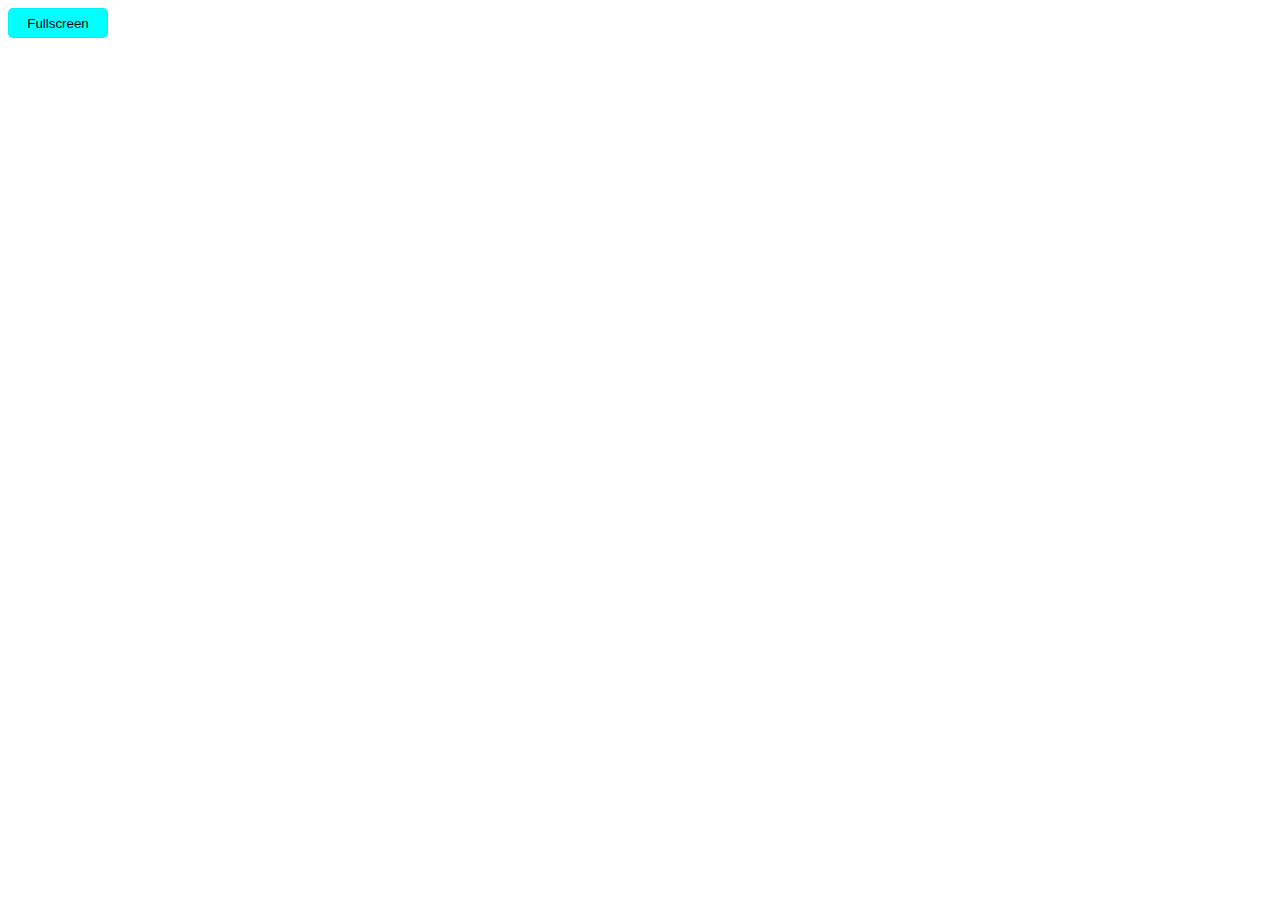
==== index.html @ aa5482d6 "Fullscreen button update and separeted files" ====
<!DOCTYPE html>
<html>
    <head>
        <meta charset="utf-8">
        <title>Clock</title>

        <link rel="stylesheet" href="./style.css">
    </head>
    <body onload="checkState();">
        <button onclick="changeState();">Fullscreen</button>


        <script src="./javascript.js" async defer></script>
    </body>
</html>
---- style.css ----
button{
    background-color: cyan;
    border: 1px solid rgba(1, 236, 236, 0.7);
    border-radius: 5px;
    
    width: 100px;
    height: 30px;
}
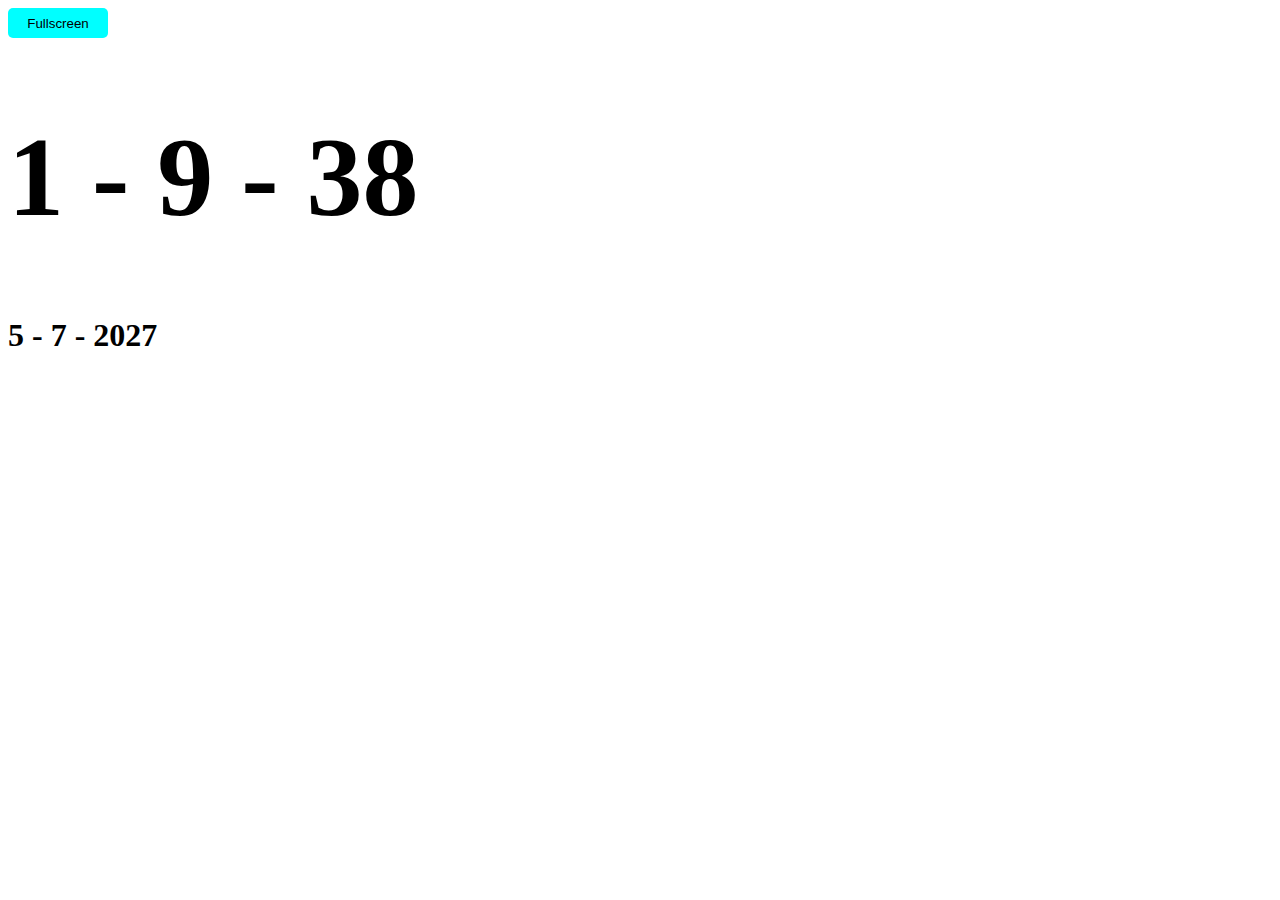
==== commit e9ca395c: "Time" ====
--- a/index.html
+++ b/index.html
@@ -6,9 +6,11 @@
 
         <link rel="stylesheet" href="./style.css">
     </head>
-    <body onload="checkState();">
-        <button onclick="changeState();">Fullscreen</button>
-
+    <body onload="updateTime();">
+        <button id = "fullscreenButton" onclick = "changeState();">Fullscreen</button>
+        
+        <h1 id = "fineDate">h - m - s</h1>
+        <h2 id = "date">dd - mm - yyyy</h2>
 
         <script src="./javascript.js" async defer></script>
     </body>
--- a/style.css
+++ b/style.css
@@ -1,8 +1,18 @@
 button{
     background-color: cyan;
-    border: 1px solid rgba(1, 236, 236, 0.7);
+    border: 1px solid rgba(0, 255, 255, 0.7);
     border-radius: 5px;
     
     width: 100px;
     height: 30px;
+}
+
+h1{
+    margin-left: auto;
+    font-size: 700%;
+}
+
+h2{
+    margin-left: auto;
+    font-size: 200%;
 }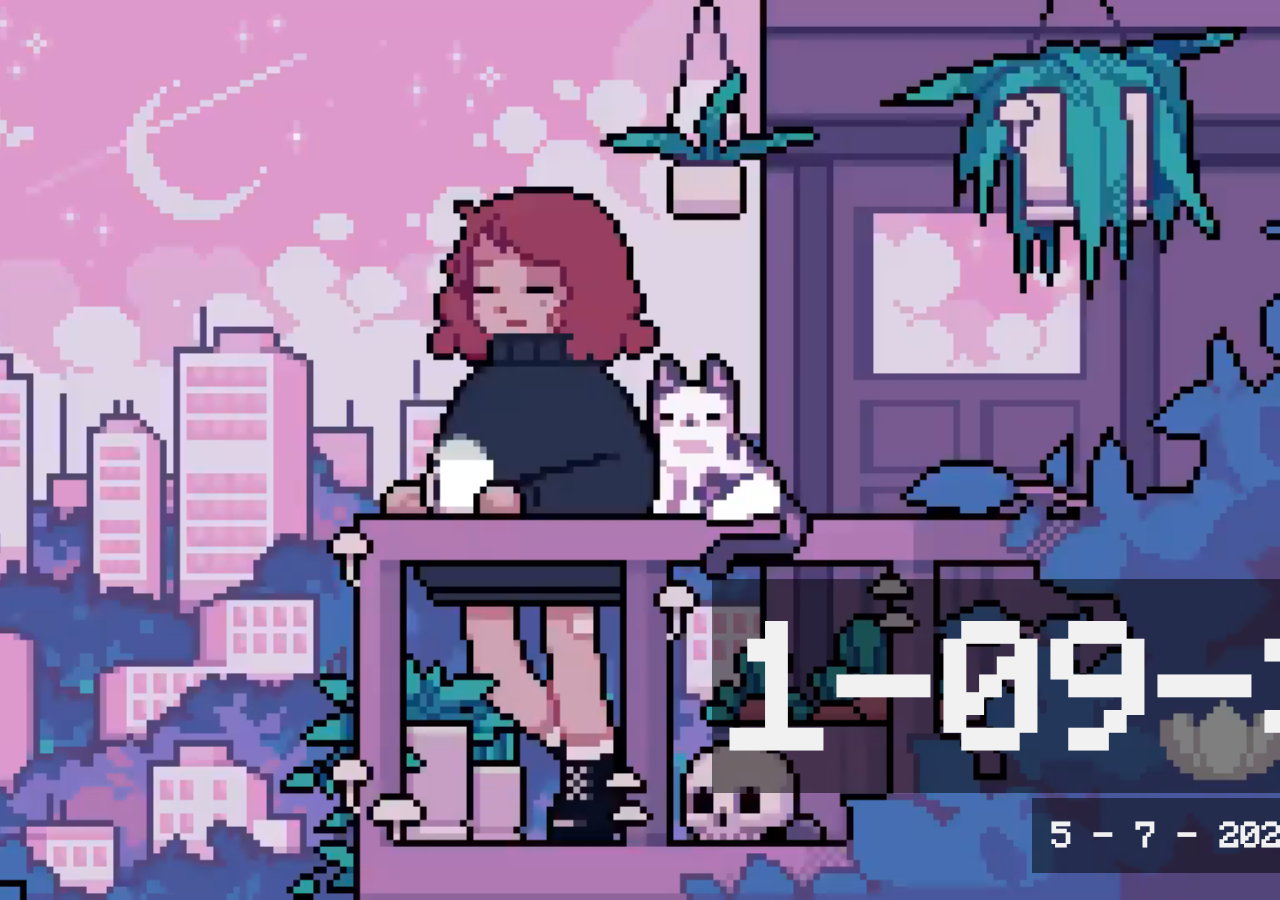
==== commit a204d53b: "Finished site for Pc" ====
--- a/index.html
+++ b/index.html
@@ -7,10 +7,14 @@
         <link rel="stylesheet" href="./style.css">
     </head>
     <body onload="updateTime();">
-        <button id = "fullscreenButton" onclick = "changeState();">Fullscreen</button>
+        <video autoplay muted loop id="myVideo">
+            <source src="./background/video/lofiCityStuff.mp4" type="video/mp4">
+        </video>
+
+        <!-- <button id = "fullscreenButton" class="content" onclick = "changeState();">Fullscreen</button> -->
         
-        <h1 id = "fineDate">h - m - s</h1>
-        <h2 id = "date">dd - mm - yyyy</h2>
+        <h1 id = "fineDate" class="content">h - m - s</h1>
+        <h2 id = "date" class="content">dd - mm - yyyy</h2>
 
         <script src="./javascript.js" async defer></script>
     </body>
--- a/style.css
+++ b/style.css
@@ -1,3 +1,9 @@
+@font-face {
+    font-family: "Monocraft";
+    src: url(./fonts/Monocraft.ttf) format("truetype");
+    font-style: normal;
+}
+
 button{
     background-color: cyan;
     border: 1px solid rgba(0, 255, 255, 0.7);
@@ -8,11 +14,34 @@
 }
 
 h1{
-    margin-left: auto;
-    font-size: 700%;
+    font-family: 'monocraft';
+    
+    margin-left: 55%;
+    font-size: 1000%;
 }
 
 h2{
-    margin-left: auto;
+    font-family: 'monocraft';
+
+    margin-left:80%;
     font-size: 200%;
+}
+
+/* Style the video: 100% width and height to cover the entire window */
+#myVideo {
+    position: fixed;
+    right: 0;
+    bottom: 0;
+    min-width: 100%;
+    min-height: 100%;
+}
+  
+/* Add some content at the bottom of the video/page */
+.content {
+    position: fixed;
+    bottom: 0;
+    background: rgba(0, 0, 0, 0.5);
+    color: #f1f1f1;
+    width: 100%;
+    padding: 20px;
 }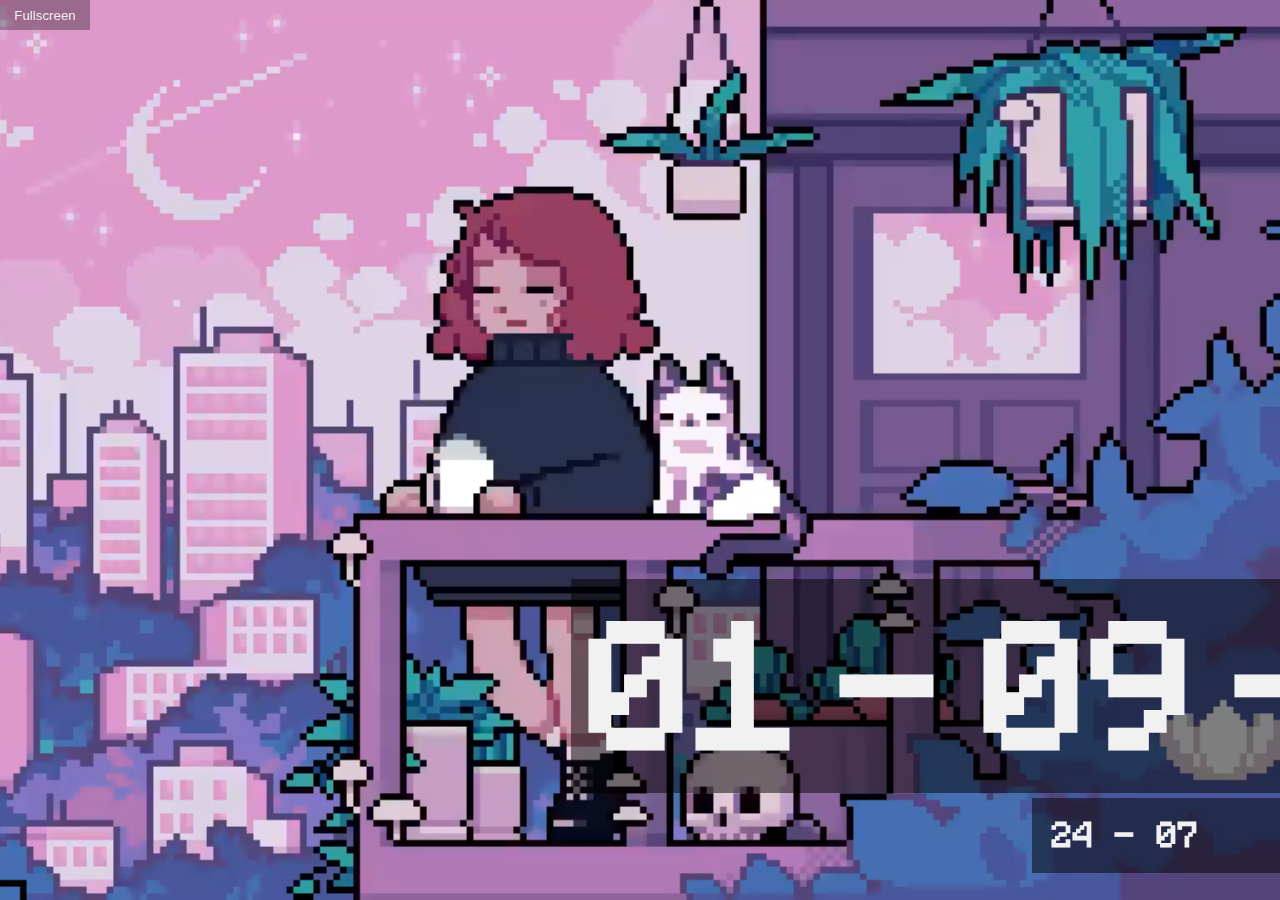
==== commit ed8bfe3f: "Fixed some stuff and made stuff look better" ====
--- a/index.html
+++ b/index.html
@@ -7,11 +7,11 @@
         <link rel="stylesheet" href="./style.css">
     </head>
     <body onload="updateTime();">
-        <video autoplay muted loop id="myVideo">
+        <video autoplay muted loop id="backgroundVideo">
             <source src="./background/video/lofiCityStuff.mp4" type="video/mp4">
         </video>
 
-        <!-- <button id = "fullscreenButton" class="content" onclick = "changeState();">Fullscreen</button> -->
+        <button id = "fullscreenButton" onclick = "changeState();" onmouseover="unHideButton();" onmouseleave="hideButton();">Fullscreen</button>
         
         <h1 id = "fineDate" class="content">h - m - s</h1>
         <h2 id = "date" class="content">dd - mm - yyyy</h2>
--- a/style.css
+++ b/style.css
@@ -4,19 +4,10 @@
     font-style: normal;
 }
 
-button{
-    background-color: cyan;
-    border: 1px solid rgba(0, 255, 255, 0.7);
-    border-radius: 5px;
-    
-    width: 100px;
-    height: 30px;
-}
-
 h1{
     font-family: 'monocraft';
-    
-    margin-left: 55%;
+    word-spacing: -70px;
+    margin-left: 44%;
     font-size: 1000%;
 }
 
@@ -27,16 +18,14 @@
     font-size: 200%;
 }
 
-/* Style the video: 100% width and height to cover the entire window */
-#myVideo {
+#backgroundVideo {
     position: fixed;
     right: 0;
     bottom: 0;
     min-width: 100%;
     min-height: 100%;
 }
-  
-/* Add some content at the bottom of the video/page */
+
 .content {
     position: fixed;
     bottom: 0;
@@ -44,4 +33,18 @@
     color: #f1f1f1;
     width: 100%;
     padding: 20px;
+}
+
+button{
+    position: fixed;
+
+    color: #f1f1f1;
+    background: rgba(0, 0, 0, 0.3);
+    border: 0px solid rgba(0, 0, 0, 0.3);
+    
+    top: 0px;
+    left: 0px;
+
+    width: 90px;
+    height: 30px;
 }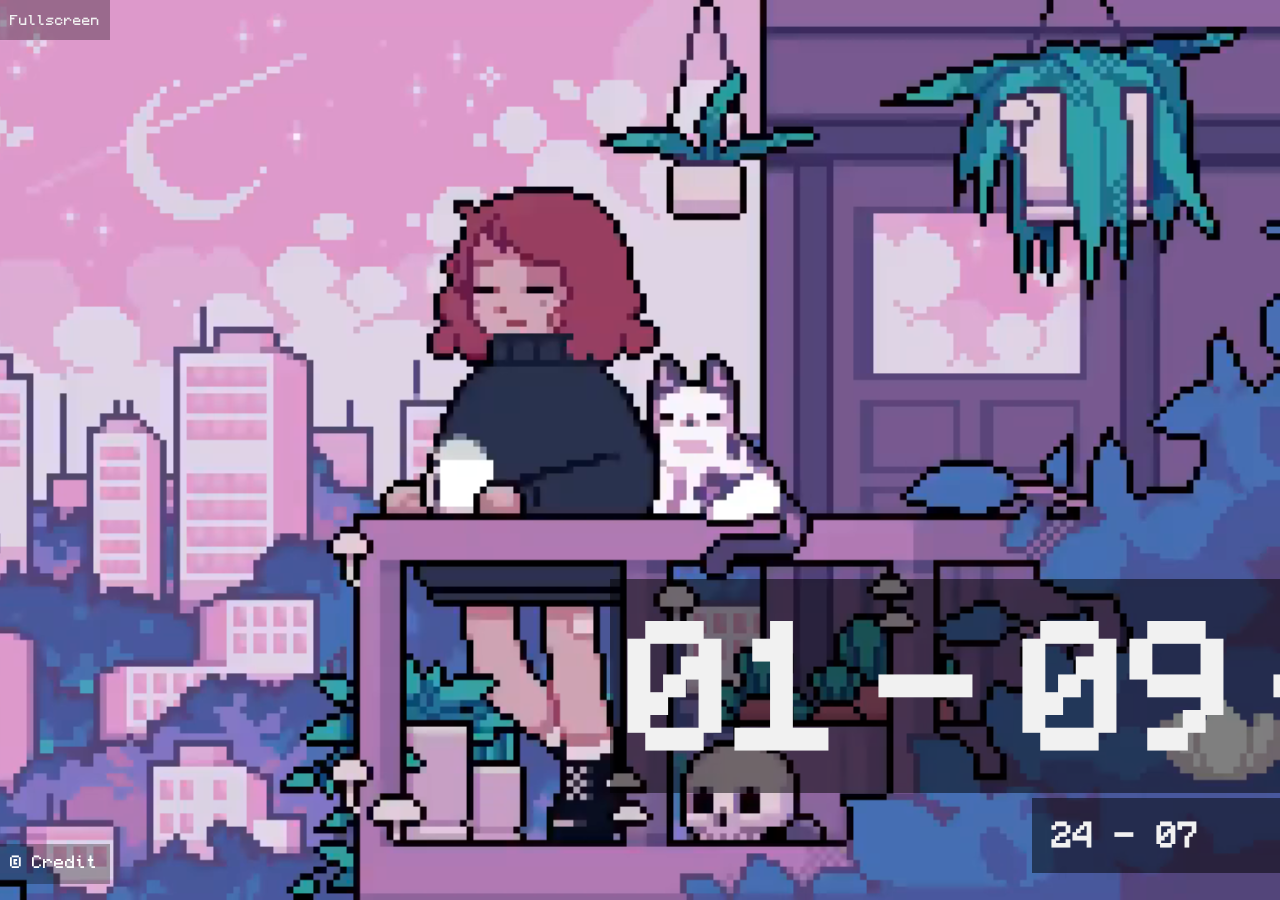
==== commit 4575f593: "Uses a little less ram and now credits the author" ====
--- a/index.html
+++ b/index.html
@@ -13,6 +13,8 @@
 
         <button id = "fullscreenButton" onclick = "changeState();" onmouseover="unHideButton();" onmouseleave="hideButton();">Fullscreen</button>
         
+        <p id = "credit"><a href = "https://twitter.com/kael333_">© Credit</a></p>
+
         <h1 id = "fineDate" class="content">h - m - s</h1>
         <h2 id = "date" class="content">dd - mm - yyyy</h2>
 
--- a/style.css
+++ b/style.css
@@ -1,23 +1,29 @@
+/* Monocraft loading */
 @font-face {
     font-family: "Monocraft";
     src: url(./fonts/Monocraft.ttf) format("truetype");
     font-style: normal;
 }
 
+/* All text uses monocraft */
+*{
+    font-family: 'monocraft';
+}
+
+/* h - m - s */
 h1{
-    font-family: 'monocraft';
     word-spacing: -70px;
-    margin-left: 44%;
+    margin-left: 47%;
     font-size: 1000%;
 }
 
+/* dd - mm - yyyy */
 h2{
-    font-family: 'monocraft';
-
     margin-left:80%;
     font-size: 200%;
 }
 
+/* The video in the background */
 #backgroundVideo {
     position: fixed;
     right: 0;
@@ -26,6 +32,7 @@
     min-height: 100%;
 }
 
+/* All parts to position the date */
 .content {
     position: fixed;
     bottom: 0;
@@ -35,8 +42,9 @@
     padding: 20px;
 }
 
+/* The button to go in fullscreen */
 button{
-    position: fixed;
+    position: absolute;
 
     color: #f1f1f1;
     background: rgba(0, 0, 0, 0.3);
@@ -45,6 +53,36 @@
     top: 0px;
     left: 0px;
 
-    width: 90px;
+    width: 110px;
+    height: 40px;
+}
+
+/* Credit link */
+#credit{
+    position: fixed;
+
+    background: rgba(0, 0, 0, 0.3);
+    border: 0px solid rgba(0, 0, 0, 0.3);
+    
+    bottom: 0px;
+    left: 0px;
+
+    padding-left: 10px;
+    padding-top: 10px;
+    width: 100px;
     height: 30px;
+}
+
+/* Credit links */
+a:link {
+    color: white;
+    text-decoration: none;
+  }
+a:visited {
+    color: lightcyan;
+    text-decoration: none;
+}
+a:hover {
+    color: white;
+    text-decoration: underline;
 }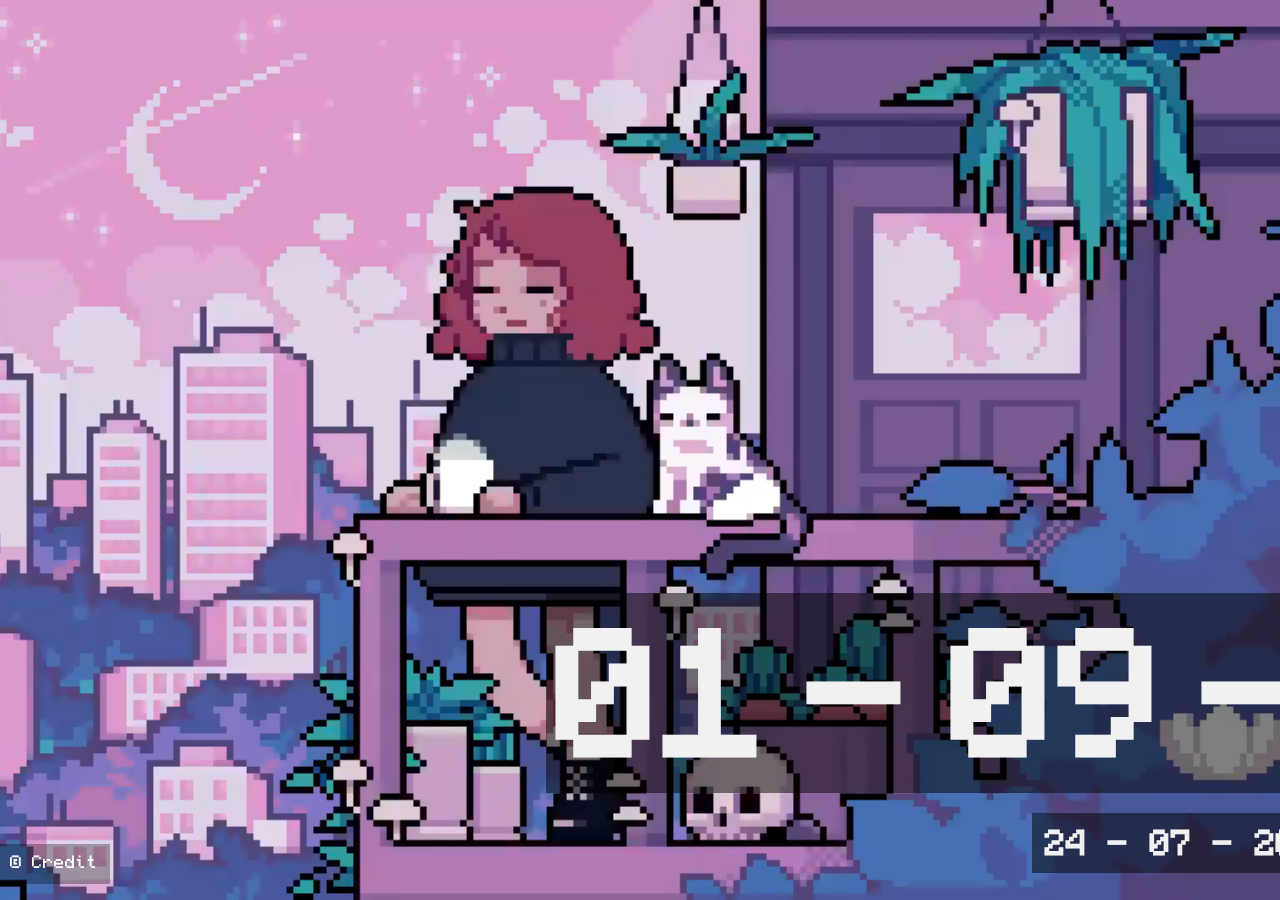
==== commit 9cbed0d8: "The fullscreen button is now hidden" ====
--- a/index.html
+++ b/index.html
@@ -5,10 +5,11 @@
         <title>Clock</title>
 
         <link rel="stylesheet" href="./style.css">
+        <link rel="icon" href="./icons/iconV2.png">
     </head>
-    <body onload="updateTime();">
+    <body onload="inzitialSetup();">
         <video autoplay muted loop id="backgroundVideo">
-            <source src="./background/video/lofiCityStuff.mp4" type="video/mp4">
+            <source src="./background/video/lofiCityStuff.mp4" type="video/mp4" id = "videoBackground">
         </video>
 
         <button id = "fullscreenButton" onclick = "changeState();" onmouseover="unHideButton();" onmouseleave="hideButton();">Fullscreen</button>
--- a/style.css
+++ b/style.css
@@ -13,7 +13,7 @@
 /* h - m - s */
 h1{
     word-spacing: -70px;
-    margin-left: 47%;
+    margin-left: 42%;
     font-size: 1000%;
 }
 
@@ -39,7 +39,7 @@
     background: rgba(0, 0, 0, 0.5);
     color: #f1f1f1;
     width: 100%;
-    padding: 20px;
+    padding: 1%;
 }
 
 /* The button to go in fullscreen */
